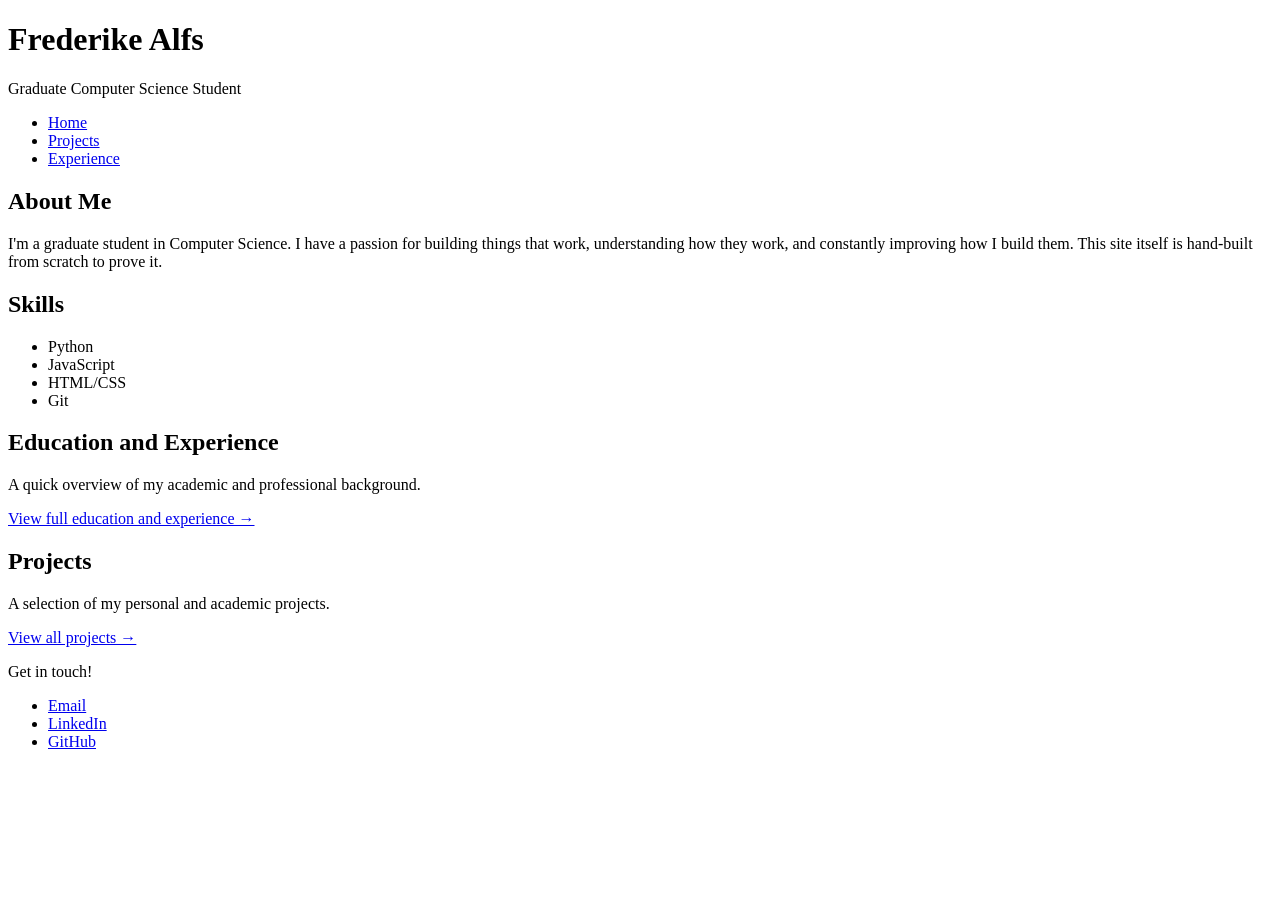
==== index.html @ 196fdcb3 "Added content" ====
<!DOCTYPE html>
<html lang="en">
<head>
    <meta charset="UTF-8">
    <meta name="viewport" content="width=device-width, initial-scale=1.0">
    <title>Frederike Alfs - Portfolio</title>
    <meta name="description" content="Personal portfolio of Frederike Alfs, graduate Computer Science student.">
    <link rel="stylesheet" href="css/style.css">
</head>
<body>
    <header>
        <h1>Frederike Alfs</h1>
        <p class="tagline">Graduate Computer Science Student</p>
        <nav>
            <ul>
                <li><a href="index.html">Home</a></li>
                <li><a href="projects.html">Projects</a></li>
                <li><a href="experience.html">Experience</a></li>
            </ul>
        </nav>
    </header>
    <main>

        <section id="about">
            <h2>About Me</h2>
            <p>
                I'm a graduate student in Computer Science. I have a passion for building things that work, understanding how they work, and constantly improving how I build them. This site itself is hand-built from scratch to prove it.
            </p>
        </section>

        <section id="skills">
            <h2>Skills</h2>
            <ul class="skills-list">
                <li>Python</li>
                <li>JavaScript</li>
                <li>HTML/CSS</li>
                <li>Git</li>
            </ul>
        </section>

        <section id="experience-preview">
            <h2>Education and Experience</h2>
            <p>
                A quick overview of my academic and professional background.
            </p>
            <a href="experience.html">View full education and experience &rarr;</a>
        </section>

        <section id="projects-preview">
            <h2>Projects</h2>
            <p>
                A selection of my personal and academic projects.
            </p>
            <a href="projects.html">View all projects &rarr;</a>
        </section>

    </main>

    <footer>
        <p>Get in touch!</p>
        <ul class="contact-links">
            <li><a href="mailto:frederike.alfs@gmail.com">Email</a></li>
            <li><a href="https://www.linkedin.com/in/frederike-alfs-1728b8229" target="_blank" rel="noopener">LinkedIn</a></li>
            <li><a href="https://github.com/rikealfs" target="_blank" rel="noopener">GitHub</a></li>
        </ul>
    </footer>
    <script src="js/main.js"></script>
</body>
</html>
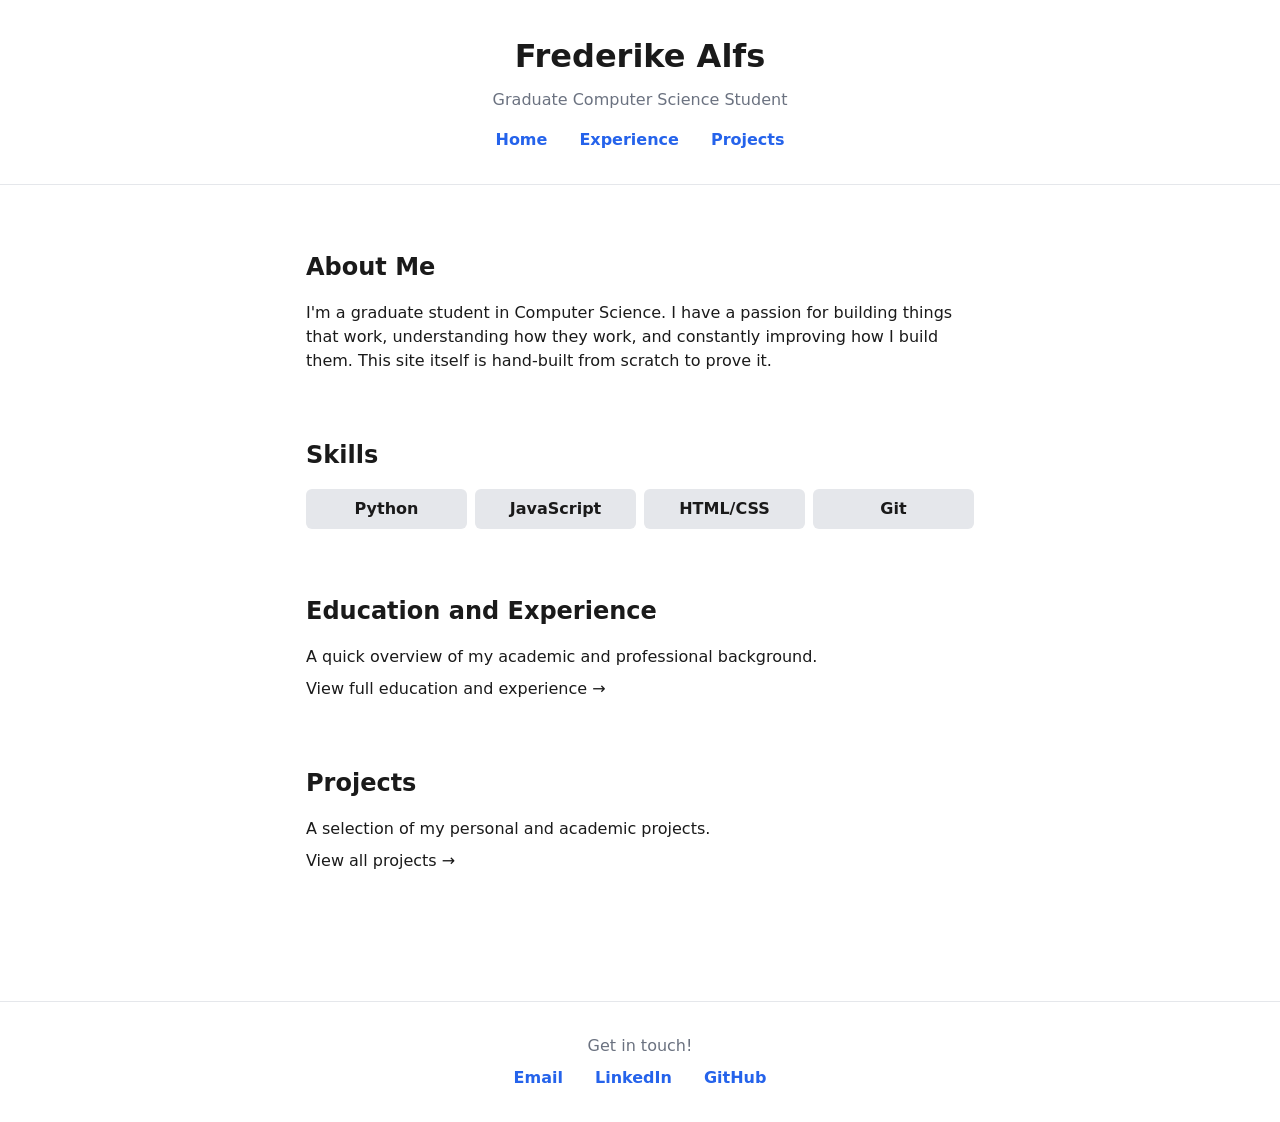
==== commit df902d3e: "Added CSS and comments" ====
--- a/index.html
+++ b/index.html
@@ -3,19 +3,25 @@
 <head>
     <meta charset="UTF-8">
     <meta name="viewport" content="width=device-width, initial-scale=1.0">
+    <!-- Displayed in tab -->
     <title>Frederike Alfs - Portfolio</title>
+    <!-- Displayed in search engine results, good for SEO -->
     <meta name="description" content="Personal portfolio of Frederike Alfs, graduate Computer Science student.">
+    <!-- Link to Stylesheet -->
     <link rel="stylesheet" href="css/style.css">
 </head>
+
 <body>
     <header>
         <h1>Frederike Alfs</h1>
         <p class="tagline">Graduate Computer Science Student</p>
+        <!-- link to other pages -->
         <nav>
             <ul>
                 <li><a href="index.html">Home</a></li>
+                <!-- CV-ish overview of experience -->
+                <li><a href="experience.html">Experience</a></li>
                 <li><a href="projects.html">Projects</a></li>
-                <li><a href="experience.html">Experience</a></li>
             </ul>
         </nav>
     </header>
@@ -64,6 +70,7 @@
             <li><a href="https://github.com/rikealfs" target="_blank" rel="noopener">GitHub</a></li>
         </ul>
     </footer>
+    <!-- Link to JavaScript file -->
     <script src="js/main.js"></script>
 </body>
 </html>
--- a/css/style.css
+++ b/css/style.css
@@ -0,0 +1,162 @@
+/* Reset browser default styles */
+*, *::before, *::after {
+    /* ensures size includes padding and border */
+  box-sizing: border-box;
+  margin: 0;
+  padding: 0;
+}
+
+/* Custom Properties for consistent styling */
+:root {
+  --color-bg: #ffffff;
+  --color-text: #1a1a1a;
+  --color-primary: #2563eb;
+  --color-muted: #6b7280;
+  --color-border: #e5e7eb;
+
+  /* Base font family, system-ui as default, -apple-system as fallback for older safari systems and Segoe UI and sans-serif as final fallback */
+  --font-base: system-ui, -apple-system, "Segoe UI", sans-serif;
+  --font-weight-normal: 400;
+  --font-weight-semibold: 600;
+  --font-weight-bold: 700;
+
+  --font-size-sm: 0.875rem;
+  --font-size-base: 1rem;
+  --font-size-md: 1.25rem;
+  --font-size-lg: 1.5rem;
+  --font-size-xl: 2rem;
+
+  --space-sm: 0.5rem;
+  --space-md: 1rem;
+  --space-lg: 2rem;
+  --space-xl: 4rem;
+}
+
+html {
+    /* for smooth animations */
+  scroll-behavior: smooth;
+}
+
+body {
+  min-height: 100vh;
+  line-height: 1.5;
+  font-family: var(--font-base);
+  background-color: var(--color-bg);
+  color: var(--color-text);
+}
+
+ul {
+    /* removes default bullet points */
+  list-style: none;
+}
+
+a {
+    /* removes default underline and inherits color from parent */
+  text-decoration: none;
+  color: inherit;
+}
+
+img {
+    /* ensures images don't overflow their containers */
+  max-width: 100%;
+  /* removes default inline spacing */
+  display: block;
+}
+
+
+header {
+    /* large top/bottom padding, medium left/right padding */
+  padding: var(--space-lg) var(--space-md);
+  text-align: center;
+  border-bottom: 1px solid var(--color-border);
+}
+
+header h1 {
+  font-size: var(--font-size-xl);
+  margin-bottom: var(--space-sm);
+}
+
+.tagline {
+  color: var(--color-muted);
+  margin-bottom: var(--space-md);
+}
+
+header nav ul {
+    /* turns nav ul into a flex container -> lays children out in a row instead of vertically */
+  display: flex;
+  /* centers row horizontally */
+  justify-content: center;
+  /* adds space between navigation items */
+  gap: var(--space-lg);
+}
+
+header nav a {
+  font-weight: var(--font-weight-semibold);
+  color: var(--color-primary);
+}
+
+header nav a:hover {
+  text-decoration: underline;
+}
+
+
+main {
+    /* sets maximum width of elements */
+  max-width: 700px;
+  /* centers the element */
+  margin: 0 auto;
+  padding: var(--space-xl) var(--space-md);
+}
+
+/* consistent spacing for main content sections */
+main section {
+  margin-bottom: var(--space-xl);
+}
+
+main h2 {
+  font-size: var(--font-size-lg);
+  font-weight: var(--font-weight-bold);
+  margin-bottom: var(--space-md);
+}
+
+main p {
+  margin-bottom: var(--space-sm);
+}
+
+.skills-list {
+  display: grid;
+  grid-template-columns: repeat(auto-fit, minmax(120px, 1fr));
+  gap: var(--space-sm);
+}
+
+.skills-list li {
+  background-color: var(--color-border);
+  padding: var(--space-sm);
+  /* adds rounded corners */
+  border-radius: 6px;
+  text-align: center;
+  font-weight: var(--font-weight-semibold);
+}
+
+footer {
+  text-align: center;
+  padding: var(--space-lg) var(--space-md);
+  border-top: 1px solid var(--color-border);
+  color: var(--color-muted);
+}
+
+.contact-links {
+  display: flex;
+  justify-content: center;
+  gap: var(--space-lg);
+  margin-top: var(--space-sm);
+}
+
+.contact-links a {
+  color: var(--color-primary);
+  font-weight: var(--font-weight-semibold);
+}
+
+.contact-links a:hover {
+  text-decoration: underline;
+}
